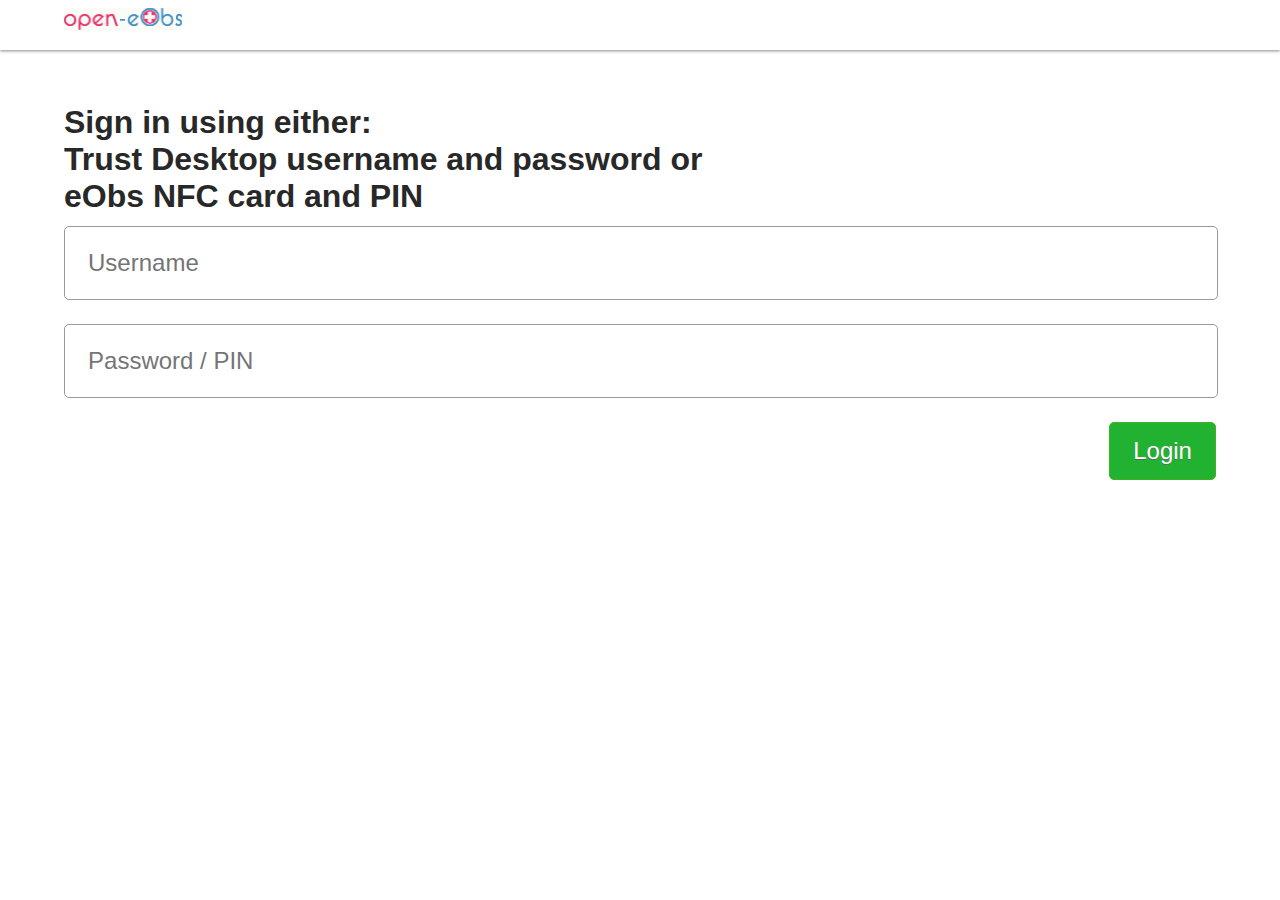
==== www/index.html @ 2cd5ac92 "nfc for mio" ====
<!DOCTYPE html>
<!--
    Licensed to the Apache Software Foundation (ASF) under one
    or more contributor license agreements.  See the NOTICE file
    distributed with this work for additional information
    regarding copyright ownership.  The ASF licenses this file
    to you under the Apache License, Version 2.0 (the
    "License"); you may not use this file except in compliance
    with the License.  You may obtain a copy of the License at

    http://www.apache.org/licenses/LICENSE-2.0

    Unless required by applicable law or agreed to in writing,
    software distributed under the License is distributed on an
    "AS IS" BASIS, WITHOUT WARRANTIES OR CONDITIONS OF ANY
     KIND, either express or implied.  See the License for the
    specific language governing permissions and limitations
    under the License.
-->
<html>
    <head>
        <!--
        Customize this policy to fit your own app's needs. For more guidance, see:
            https://github.com/apache/cordova-plugin-whitelist/blob/master/README.md#content-security-policy
        Some notes:
            * gap: is required only on iOS (when using UIWebView) and is needed for JS->native communication
            * https://ssl.gstatic.com is required only on Android and is needed for TalkBack to function properly
            * Disables use of inline scripts in order to mitigate risk of XSS vulnerabilities. To change this:
                * Enable inline JS: add 'unsafe-inline' to default-src
        -->
        <meta http-equiv="Content-Security-Policy" content="default-src *; style-src 'self' 'unsafe-inline'; script-src 'self' 'unsafe-inline' 'unsafe-eval'">
        <meta name="format-detection" content="telephone=no">
        <meta name="msapplication-tap-highlight" content="no">
        <meta name="viewport" content="user-scalable=no, initial-scale=1, maximum-scale=1, minimum-scale=1, width=device-width">
        <!-- <link rel="stylesheet" type="text/css" href="css/index.css"> -->
        <link rel="stylesheet" type="text/css" href="css/main.css">
        <title>open-eObs</title>
    </head>
    <body>

        <script type="text/javascript" src="cordova.js"></script>
        <script type="text/javascript" src="js/index.js"></script>

    <div id="header" class="header">
    
    <div class="header-main block">
        <img class="logo" src="img/logo.png">
    </div>

    <script type="text/javascript">
        function addParam() {
            var url = document.getElementById('desturl').value;
            document.getElementById("myform").setAttribute('action', url);
        }
    </script>

</div>

<div id="main" class="content block">
    <form action="#" method="POST" name="myform" id="myform">
        <fieldset>
            <legend>Sign in using either:<br />
            Trust Desktop username and password or<br />
            eObs NFC card and PIN</legend>
            <p>
               <input class="login-box" type="text" name="username" placeholder="Username" id="username" tabindex="1" autocomplete="off" autocorrect="off" autocapitalize="off" spellcheck="false" />
            </p>

            <p>
                <input class="login-box" type="password" name="password" id="password" placeholder="Password / PIN" tabindex="2" />
            </p>

            <p id="databaseselect">
                <select class="login-box" name="desturl" id="desturl">
                <option value="http://openeobs.xenh.nhs.uk/mobile/login" >ENHT LIVE</option>
                <option value="http://nhs-chadwell.xenh.nhs.uk/mobile/login" >Chadwell</option>
                <option value="http://nhs-munden.xenh.nhs.uk/mobile/login" >Munden</option>
                <option value="http://nhs-radlett.xenh.nhs.uk/mobile/login" >Radlett</option>
                <option value="http://nhsdemo.openeobs.net/mobile/login" selected="selected" >Unavailable</option>
                </select>
            </p>           
            
            <input type="hidden" name="database" id="database" value="nhclinical"/>

            <button id="loginbutton" class="alignright go" type="submit" name="submit" onclick='addParam()' tabindex="3">Login</button>
            
            </fieldset>
        </form>
</div>

        <div class="app">
            <div id="deviceready" class="blink">
                <p class="event listening">Connecting to Device</p>
                <p class="event received">Device is Ready</p>
            </div>
        </div>

    </body>
</html>
---- www/css/index.css ----
/*
 * Licensed to the Apache Software Foundation (ASF) under one
 * or more contributor license agreements.  See the NOTICE file
 * distributed with this work for additional information
 * regarding copyright ownership.  The ASF licenses this file
 * to you under the Apache License, Version 2.0 (the
 * "License"); you may not use this file except in compliance
 * with the License.  You may obtain a copy of the License at
 *
 * http://www.apache.org/licenses/LICENSE-2.0
 *
 * Unless required by applicable law or agreed to in writing,
 * software distributed under the License is distributed on an
 * "AS IS" BASIS, WITHOUT WARRANTIES OR CONDITIONS OF ANY
 * KIND, either express or implied.  See the License for the
 * specific language governing permissions and limitations
 * under the License.
 */
* {
    -webkit-tap-highlight-color: rgba(0,0,0,0); /* make transparent link selection, adjust last value opacity 0 to 1.0 */
}

body {
    -webkit-touch-callout: none;                /* prevent callout to copy image, etc when tap to hold */
    -webkit-text-size-adjust: none;             /* prevent webkit from resizing text to fit */
    -webkit-user-select: none;                  /* prevent copy paste, to allow, change 'none' to 'text' */
    background-color:#E4E4E4;
    background-image:linear-gradient(top, #A7A7A7 0%, #E4E4E4 51%);
    background-image:-webkit-linear-gradient(top, #A7A7A7 0%, #E4E4E4 51%);
    background-image:-ms-linear-gradient(top, #A7A7A7 0%, #E4E4E4 51%);
    background-image:-webkit-gradient(
        linear,
        left top,
        left bottom,
        color-stop(0, #A7A7A7),
        color-stop(0.51, #E4E4E4)
    );
    background-attachment:fixed;
    font-family:'HelveticaNeue-Light', 'HelveticaNeue', Helvetica, Arial, sans-serif;
    font-size:12px;
    height:100%;
    margin:0px;
    padding:0px;
    text-transform:uppercase;
    width:100%;
}

/* Portrait layout (default) */
.app {
    background:url(../img/logo.png) no-repeat center top; /* 170px x 200px */
    position:absolute;             /* position in the center of the screen */
    left:50%;
    top:50%;
    height:50px;                   /* text area height */
    width:225px;                    text area width 
    text-align:center;
    padding:180px 0px 0px 0px;     /* image height is 200px (bottom 20px are overlapped with text) */
    margin:-115px 0px 0px -112px;  /* offset vertical: half of image height and text area height */
                                   /* offset horizontal: half of text area width */
}

/* Landscape layout (with min-width) */
@media screen and (min-aspect-ratio: 1/1) and (min-width:400px) {
    .app {
        background-position:left center;
        padding:75px 0px 75px 170px;  /* padding-top + padding-bottom + text area = image height */
        margin:-90px 0px 0px -198px;  /* offset vertical: half of image height */
                                      /* offset horizontal: half of image width and text area width */
    }
}

h1 {
    font-size:24px;
    font-weight:normal;
    margin:0px;
    overflow:visible;
    padding:0px;
    text-align:center;
}

.event {
    border-radius:4px;
    -webkit-border-radius:4px;
    color:#FFFFFF;
    font-size:12px;
    margin:0px 30px;
    padding:2px 0px;
}

.event.listening {
    background-color:#333333;
    display:block;
}

.event.received {
    background-color:#4B946A;
    display:none;
}

@keyframes fade {
    from { opacity: 1.0; }
    50% { opacity: 0.4; }
    to { opacity: 1.0; }
}
 
@-webkit-keyframes fade {
    from { opacity: 1.0; }
    50% { opacity: 0.4; }
    to { opacity: 1.0; }
}
 
.blink {
    animation:fade 3000ms infinite;
    -webkit-animation:fade 3000ms infinite;
}
---- www/css/main.css ----
article,
aside,
details,
figcaption,
figure,
footer,
header,
hgroup,
main,
nav,
section,
summary {
  display: block;
}
audio,
canvas,
video {
  display: inline-block;
}
audio:not([controls]) {
  display: none;
  height: 0;
}
[hidden],
template {
  display: none;
}
html {
  font-family: sans-serif;
  -ms-text-size-adjust: 100%;
  -webkit-text-size-adjust: 100%;
}
body {
  margin: 0;
  height: 100%;
}
a {
  background: transparent;
  text-decoration: none !important;
  color: #000000;
}
a:focus {
  outline: thin dotted;
}
a:active,
a:hover {
  outline: 0;
}
h1 {
  font-size: 2em;
  line-height: 1;
  margin-top: 0;
  margin-bottom: 0.5em;
}
h2 {
  font-size: 1.7em;
  line-height: 1.1;
  margin-top: 0.7em;
  margin-bottom: 0.3em;
}
h3 {
  font-size: 1.5em;
  line-height: 1.1;
  margin-top: 0.7em;
  margin-bottom: 0.3em;
  padding-top: 1em;
}
h4 {
  font-size: 1.4em;
  line-height: 1;
  margin-top: 0.7em;
  margin-bottom: 0.3em;
}
h5 {
  font-size: 1.3em;
  line-height: 1;
  margin-top: 0.7em;
  margin-bottom: 0.3em;
}
h6 {
  font-size: 1.2em;
  line-height: 1;
  margin-top: 0.7em;
  margin-bottom: 0.3em;
}
p {
  font-size: 1em;
  line-height: 1.4;
  margin-top: 0.7em;
  margin-bottom: 0.7em;
}
li a {
  text-decoration: none;
}
abbr[title] {
  border-bottom: 1px dotted;
}
b,
strong {
  font-weight: bold;
}
dfn {
  font-style: italic;
}
hr {
  -moz-box-sizing: content-box;
  box-sizing: content-box;
  height: 0;
}
mark {
  background: #ff0;
  color: #000;
}
code,
kbd,
pre,
samp {
  font-family: monospace, serif;
  font-size: 1em;
}
pre {
  white-space: pre-wrap;
}
q {
  quotes: "\201C" "\201D" "\2018" "\2019";
}
small {
  font-size: 80%;
}
sub,
sup {
  font-size: 75%;
  line-height: 0;
  position: relative;
  vertical-align: baseline;
}
sup {
  top: -0.5em;
}
sub {
  bottom: -0.25em;
}
img {
  border: 0;
}
svg:not(:root) {
  overflow: hidden;
}
figure {
  margin: 0;
}
fieldset {
  border: 0;
  margin: 0;
  padding: 0;
}
legend {
  display: block;
  width: 100%;
  padding: 0;
  /*margin-top: 0.7em;*/
  /*margin-bottom: 0.2em;*/
  font-size: 2em;
  line-height: inherit;
  color: #282828;
  border: 0;
  font-weight: bold;
}
label {
  display: inline-block;
  margin-bottom: 5px;
  font-weight: bold;
}
button,
input,
select,
textarea {
  font-family: inherit;
  font-size: 100%;
  margin: 0;
}
button,
input {
  line-height: normal;
}
button,
select {
  text-transform: none;
}
button,
html input[type="button"],
input[type="reset"],
input[type="submit"] {
  -webkit-appearance: button;
  cursor: pointer;
}
button[disabled],
html input[disabled] {
  cursor: default;
}
input[type="checkbox"],
input[type="radio"] {
  box-sizing: border-box;
  padding: 0;
}
input[type="search"] {
  -webkit-appearance: textfield;
  -moz-box-sizing: content-box;
  -webkit-box-sizing: content-box;
  box-sizing: content-box;
}
input[type="search"]::-webkit-search-cancel-button,
input[type="search"]::-webkit-search-decoration {
  -webkit-appearance: none;
}
button::-moz-focus-inner,
input::-moz-focus-inner {
  border: 0;
  padding: 0;
}
textarea {
  overflow: auto;
  vertical-align: top;
}
input[type="radio"],
input[type="checkbox"] {
  margin: 4px 0 0;
  margin-top: 1px \9;
  /* IE8-9 */
  line-height: normal;
}
input[type="file"] {
  display: block;
}
select[multiple],
select[size] {
  height: auto;
}
select optgroup {
  font-size: inherit;
  font-style: inherit;
  font-family: inherit;
}
input[type="number"]::-webkit-outer-spin-button,
input[type="number"]::-webkit-inner-spin-button {
  height: auto;
}
/*output {
  display: block;
  padding-top: (@padding-base-vertical + 1);
  font-size: @font-size-base;
  line-height: @line-height-base;
  color: @input-color;
  vertical-align: middle;
}     */
input {
  display: block;
  width: 96%;
  height: 2.4em;
  padding: 0.3em 2% 0.3em 2%;
  font-size: 1em;
  line-height: 1.4;
  color: #000000;
  vertical-align: middle;
  background-image: none;
  border: 1px solid #999999;
  border-radius: 5px;
  margin-bottom: 1em;
}
input[disabled],
input[readonly],
fieldset[disabled] input {
  cursor: not-allowed;
  background-color: #888888;
}
textareainput {
  height: auto;
}
input:focus {
  box-shadow: inset 0px 0px 5px #a9dbff;
}
.form-group {
  margin-bottom: 15px;
}
.radio,
.checkbox {
  display: block;
  min-height: 1.4em;
  margin-top: 10px;
  margin-bottom: 10px;
  padding-left: 20px;
  vertical-align: middle;
}
.radio label,
.checkbox label {
  display: inline;
  margin-bottom: 0;
  font-weight: normal;
  cursor: pointer;
}
.radio input[type="radio"],
.radio-inline input[type="radio"],
.checkbox input[type="checkbox"],
.checkbox-inline input[type="checkbox"] {
  float: left;
  margin-left: -20px;
}
.radio + .radio,
.checkbox + .checkbox {
  margin-top: -5px;
}
.radio-inline,
.checkbox-inline {
  display: inline-block;
  padding-left: 20px;
  margin-bottom: 0;
  vertical-align: middle;
  font-weight: normal;
  cursor: pointer;
}
.radio-inline + .radio-inline,
.checkbox-inline + .checkbox-inline {
  margin-top: 0;
  margin-left: 10px;
}
input[type="radio"][disabled],
input[type="checkbox"][disabled],
.radio[disabled],
.radio-inline[disabled],
.checkbox[disabled],
.checkbox-inline[disabled],
fieldset[disabled] input[type="radio"],
fieldset[disabled] input[type="checkbox"],
fieldset[disabled] .radio,
fieldset[disabled] .radio-inline,
fieldset[disabled] .checkbox,
fieldset[disabled] .checkbox-inline {
  cursor: not-allowed;
}
table {
  border-collapse: collapse;
  border-spacing: 0;
}
@font-face {
  font-family: 'FontAwesome';
  src: url('../fonts/fontawesome-webfont.eot?v=4.0.3');
  src: url('../fonts/fontawesome-webfont.eot?#iefix&v=4.0.3') format('embedded-opentype'), url('../fonts/fontawesome-webfont.woff?v=4.0.3') format('woff'), url('../fonts/fontawesome-webfont.ttf?v=4.0.3') format('truetype'), url('../fonts/fontawesome-webfont.svg?v=4.0.3#fontawesomeregular') format('svg');
  font-weight: normal;
  font-style: normal;
}
.block {
  width: 90%;
  padding-left: 5%;
  padding-right: 5%;
}
.block .block {
  width: 100%;
  padding-left: 0%;
  padding-right: 0%;
}
button,
.button {
  padding: .3em 2% .3em 2%;
  font-size: 1em;
  line-height: 1.4;
  height: 2.4em;
  border-radius: 5px;
  background-color: #888888;
  border: 1px solid #888888;
  text-decoration: none;
}
button.alignright,
.button.alignright {
  float: right;
  display: inline-block;
  clear: left;
}
button.go,
.button.go {
  background-color: #22b232;
  color: #ffffff;
  text-shadow: 0px 1px 0px #666666;
  border: 1px solid #40b21b;
}
button.back,
.button.back {
  background-color: #4491ce;
  color: #ffffff;
  text-shadow: 0px 1px 0px #666666;
  border: 1px solid #a9dbff;
}
a.patientInfo {
  display: block;
  position: relative;
}
a.patientInfo .name {
  width: 50%;
}
a.patientInfo .obs {
  width: 40%;
  position: absolute;
  right: 0;
  top: 0em;
  text-align: right;
  padding: 0.3em 2%;
  border-radius: 5px;
  color: #ffffff;
  text-shadow: 0px 1px 0px #666666;
  background-color: #ea3172;
}
.header {
  display: inline-block;
  padding-top: 0.5em;
  margin-bottom: 5px;
  box-shadow: 0px 1px 3px #888888;
  position: fixed;
  top: 0px;
  left: 0px;
  background-color: #ffffff;
  width: 100%;
  z-index: 99;
}
.header.no-menu {
  padding-bottom: 0.7em;
}
.header .header-main {
  height: 42px;
}
.header .barcode_block {
  height: 60px;
}
.header .logo {
  float: left;
  width: 118px;
  height: auto;
}
.header .header-meta {
  float: right;
  list-style: none;
  margin: 0;
  margin-top: 0.45em;
  width: 200px;
  padding-left: 0;
}
.header .header-meta li {
  display: inline;
}
.header .header-meta .scan {
  padding-left: 5px;
  padding-right: 5px;
}
.header .header-meta .logout {
  float: right;
}
.header .header-meta .logout .button {
  padding-left: 5px;
  padding-right: 5px;
}
.header .urgent-badge {
  background-color: #ea3172;
  color: #ffffff;
  border-radius: 5px;
  padding-left: 2%;
  padding-right: 2%;
  display: inline-block;
  line-height: 1.5;
  font-size: 0.8em;
  font-weight: normal;
  text-shadow: 0px 1px 0px #000000;
}
.header-menu,
.dialog .options,
.tabs {
  display: block;
  width: 100%;
  margin: 0px;
  padding: 0px;
  border-top: 1px solid #eeeeee;
  list-style: none;
  background-color: #ffffff;
}
.header-menu li,
.dialog .options li,
.tabs li {
  display: inline;
  float: left;
  background-color: #ffffff;
}
.header-menu li a,
.dialog .options li a,
.tabs li a {
  width: 90%;
  padding: 1em 5% 1em 5%;
  display: block;
  text-align: center;
  background-color: #ffffff;
  color: #4491ce;
  font-weight: normal;
}
.header-menu li a.selected,
.dialog .options li a.selected,
.tabs li a.selected,
.header-menu li a.confirm,
.dialog .options li a.confirm,
.tabs li a.confirm {
  color: #ea3172;
  font-weight: bold;
}
.header-menu.two-col li,
.dialog .options.two-col li,
.tabs.two-col li,
.header-menu.twocol li,
.dialog .options.twocol li,
.tabs.twocol li {
  width: 50%;
}
.header-menu.three-col li,
.dialog .options.three-col li,
.tabs.three-col li,
.header-menu.threecol li,
.dialog .options.threecol li,
.tabs.threecol li {
  width: 33%;
}
.header-menu.two-col li:first-child,
.dialog .options.two-col li:first-child,
.tabs.two-col li:first-child,
.header-menu.twocol li:first-child,
.dialog .options.twocol li:first-child,
.tabs.twocol li:first-child {
  border-right: 1px solid #eeeeee;
  -moz-box-sizing: border-box;
  box-sizing: border-box;
}
.header-menu.three-col li:first-child,
.dialog .options.three-col li:first-child,
.tabs.three-col li:first-child,
.header-menu.threecol li:first-child,
.dialog .options.threecol li:first-child,
.tabs.threecol li:first-child {
  border-right: 1px solid #eeeeee;
  -moz-box-sizing: border-box;
  box-sizing: border-box;
}
.header-menu.three-col li:last-child,
.dialog .options.three-col li:last-child,
.tabs.three-col li:last-child,
.header-menu.threecol li:last-child,
.dialog .options.threecol li:last-child,
.tabs.threecol li:last-child {
  border-left: 1px solid #eeeeee;
  -moz-box-sizing: border-box;
  box-sizing: border-box;
}
.tabs {
  border-top: 0px solid black;
  margin-bottom: 5em;
}
.tabs li {
  border: 1px solid #eeeeee;
  width: 49.5% !important;
}
.tabs li:first-child {
  border-bottom-left-radius: 5px;
  border-top-left-radius: 5px;
}
.tabs li:first-child a {
  border-bottom-left-radius: 5px;
  border-top-left-radius: 5px;
}
.tabs li:last-child {
  border-left: 0px solid black;
  border-bottom-right-radius: 5px;
  border-top-right-radius: 5px;
}
.tabs li:last-child a {
  border-bottom-right-radius: 5px;
  border-top-right-radius: 5px;
}
.content {
  margin-top: 6.5em;
}
.share-content{
    margin-bottom: 3.3em;
}
.content.no-menu {
  margin-top: 4em;
}
.tasklist {
  margin: 0;
  padding: 0;
}
.tasklist li a {
  display: block;
  padding-top: 0.7em;
  padding-bottom: 0.7em;
  border-bottom: 1px solid #eeeeee;
  position: relative;
}
.tasklist li a .task-meta {
  width: 100%;
  clear: both;
  float: none;
    display: inline-block;
}
.tasklist li a .task-right {
  float: right;
  width: 27.5%;
  margin-left: 2.5%;
  margin-top: 0px;
  text-align: right;
  font-weight: bold;
}
.tasklist li a .task-right p {
  margin-top: 0px;
  margin-bottom: 1em;
}
.tasklist li a .task-left {
  float: left;
  width: 67.5%;
  margin-right: 2.5%;
  text-align: left;
  margin-top: 0px;
}
.tasklist li a h2 {
  width: 65%;
  color: #262626;
}
.tasklist li a p {
  color: #000000;
}
.tasklist li a p.taskInfo {
  text-decoration: underline;
}
.tasklist li a.level-one {
  background-color: #ccffcc;
}
.tasklist li a.level-two {
  background-color: #ffdfbe;
}
.tasklist li a.level-three,
.tasklist li a.urgent {
  background-color: #ffcccc;
}
.tasklist li a.level-not-set {
  background-color: #e5dfff;
}
#patientName {
  margin-top: -2px;
  position: fixed;
  background-color: white;
  padding-top: 0.3em;
  padding-bottom: 0.3em;
  z-index: 9997;
  box-shadow: 0px 1px 3px rgba(0, 0, 0, 0.4);
}
#patientName a {
  text-decoration: none;
  color: #282828;
  width: 100%;
  display: block;
}
#patientName .icon-info {
  float: right;
}
#obsForm {
  padding-top: 3em;
}
#obsForm .obsField {
  border-bottom: 1px solid #888888;
  padding-top: 1em;
  padding-bottom: 0.7em;
  height: 3.4em;
}
#obsForm .obsField .input-header label {
  width: 45%;
  float: left;
  font-size: 1.2em;
  padding-top: 0.6em;
  padding-bottom: 0.6em;
}
#obsForm .obsField .input-header input {
  width: 45%;
  float: right;
}
#obsForm .obsField.error {
  background-color: #ffcccc !important;
  height: 4.4em;
}
#obsForm .obsField.warning {
  background-color: #ffdfbe;
  height: 4.4em;
}
#obsForm .obsField.warning.error {
  height: 5em !important;
}
#obsForm .obsField .input-body .errors {
  display: block;
}
#obsForm .obsField .input-body .help {
  display: inline-block;
  width: 43%;
}
#obsForm .obsField .targetString {
  font-style: italic;
}
#obsForm .obsSelectField {
  border-bottom: 1px solid #888888;
  padding-top: 1em;
  padding-bottom: 1em;
}
#obsForm .obsSelectField .input-header label {
  font-size: 1.2em;
  padding-top: 0.6em;
}
#obsForm .obsSelectField.error {
  background-color: #ffcccc;
}
#obsForm .obsSelectField.warning {
  background-color: #ffffff;
}
#obsForm .input-body {
  padding-top: 1em;
}
#obsForm .input-body input[type="range"] {
  -webkit-appearance: none;
  background-color: #4491ce !important;
  height: 0.5em;
  padding: 0;
  width: 100%;
  border-radius: 20px;
  box-shadow: inset 1px 1px 3px rgba(0, 0, 0, 0.6);
  display: inline-block;
  margin-top: 1em;
}
#obsForm .input-body input[type="range"]::-webkit-slider-thumb {
  -webkit-appearance: none;
  width: 2em;
  height: 2em;
  border-radius: 50%;
  background: #ea3172;
  box-shadow: 0xp 0px 5px rgba(0, 0, 0, 0.6);
}
#obsForm .input-body select {
  width: 100%;
  height: 2.4em;
  padding: 0.3em 2% 0.3em 2%;
  font-size: 1em;
  line-height: 1.4;
  border-radius: 5px;
  border-color: #4491ce;
  color: #ea3172;
  font-weight: bold;
  background-color: #ffffff;
  margin-bottom: 1em;
}
#obsForm .input-body .button {
  background-color: #ea3172;
  color: #ffffff;
  text-shadow: 0px 1px 0px #666666;
  width: 95%;
  display: inline-block;
  padding-top: 1em;
  padding-bottom: 0px;
  text-align: center;
}
#obsForm .obsSubmit {
  padding-top: 2em;
  /* padding-bottom: 1em; */
}
#obsForm .obsSubmit input {
  background-color: #ea3172;
  color: #ffffff;
  font-weight: bold;
  text-shadow: 0px 1px 0px #666666;
  border: 1px solid #ff9494;
  font-size: 1.2em;
  height: 2.4em;
  width: 100%;
}
.obsConfirm {
  margin: 0px;
}
.obsConfirm #cancelSubmit {
  padding: 0px;
}
.obsSubmit .button {
  background-color: #ea3172;
  width: 100%;
  color: #ffffff;
  font-weight: bold;
  text-shadow: 0px 1px 0px #666666;
  font-size: 1.2em;
  height: 2.4em;
  text-align: center;
  display: inline-block;
  padding: 0px;
  padding-top: 1em;
}
.obsConfirm .button {
  background-color: #4491ce;
  width: 100%;
  color: #ffffff;
  font-weight: bold;
  text-shadow: 0px 1px 0px #666666;
  font-size: 1.2em;
  height: 2.4em;
  text-align: center;
  display: inline-block;
  padding: 0px;
  padding-top: 1em;
}
.breadcrumbs {
  list-style: none;
  padding: 0px;
  margin: 0px;
  padding-top: 0.5em;
}
.breadcrumbs li {
  display: inline;
}
.breadcrumbs li a {
  text-decoration: none;
  padding-top: 0.5em;
  padding-bottom: 0.5em;
  padding-left: 4%;
}
.breadcrumbs li a:after {
  content: " >";
}
.dialog {
  width: 90%;
  margin-left: 5%;
  margin-right: 5%;
  border: 1px solid #888888;
  border-radius: 20px;
  background-color: #ffffff;
  box-shadow: 0px 0px 5px #282828;
  position: fixed;
  top: 40%;
  left: 0px;
  /*display: none;*/
  z-index: 9999;
}
.dialog.clinicalrisk-low {
  background-color: #ccffcc;
}
.dialog.clinicalrisk-medium {
  background-color: #ffdfbe;
}
.dialog.clinicalrisk-high {
  background-color: #ffcccc;
}
.dialog .dialogContent {
  overflow-y: scroll;
}
.dialog .dialogContent * {
  max-width: 100%;
  height: auto;
}
.dialog.obsAlert {
  display: inline-block !important;
}
.dialog h2,
.dialog p {
  padding-left: 5%;
  padding-right: 5%;
}
.dialog dl {
  padding-left: 5%;
  padding-right: 5%;
}
.dialog dl dt {
  font-weight: bold;
  float: left;
  margin-right: 5%;
  width: 40%;
  text-align: right;
  clear: left;
}
.dialog dl dt.twoline {
  height: 2.2em;
}
.dialog dl dd {
  width: 65%;
  margin-right: 5%;
  clear: right;
}
.dialog dl dd.twoline {
  height: 2.2em;
}
.dialog .options li:first-child,
.dialog .options li:first-child a {
  border-bottom-left-radius: 20px;
}
.dialog .options li:last-child,
.dialog .options li:last-child a {
  border-bottom-right-radius: 20px;
}
.dialog #obsSubmit,
.dialog .action {
  color: #ea3172;
  font-weight: bold;
}
.dialog .obsError {
  background-color: red;
  padding: 5%;
  text-align: center;
  font-size: 1.2em;
  font-weight: bold;
  color: white;
  display: none;
}
.dialog .one-col {
  padding: 0px;
  margin: 0px;
  border-top: 1px solid #eeeeee;
}
.dialog .one-col li {
  display: inline;
  background-color: #ffffff;
  width: 100%;
}
.dialog .one-col li a {
  width: 100%;
  padding: 1em 0 1em 0;
  display: block;
  text-align: center;
  background-color: #ffffff;
}
.dialog .one-col li a.cancel {
  color: #4491ce;
  font-weight: normal;
}
.dialog .menu {
  list-style: none;
  padding: 0;
  margin-bottom: 0;
}
.dialog .menu li {
  border-top: 1px solid #eeeeee;
}
.dialog .menu li a {
  padding: 1em 5% 1em 5%;
  width: 90%;
  display: inline-block;
  color: #ea3172;
  font-weight: bold;
}
.dialog select {
  width: 90%;
  height: 2.4em;
  padding: 0.3em 1% 0.3em 1%;
  font-size: 1em;
  line-height: 1.4;
  border-radius: 5px;
  border-color: #4491ce;
  color: #ea3172;
  font-weight: bold;
  background-color: #ffffff;
  margin-bottom: 1em;
  margin-left: 5%;
}
.newsScoreGreen,
#obsScore.green {
  color: green;
}
.newsScoreAmber,
#obsScore.amber {
  color: #ffd5b4;
}
.newsScoreRed,
#obsScore.red {
  color: red;
}
.cover {
  display: inline-block;
  height: 100%;
  width: 100%;
  background-color: rgba(0, 0, 0, 0.5);
  z-index: 9998;
  position: absolute;
  top: 0px;
  left: 0px;
}
.patientlist {
  margin: 0;
  padding: 0;
}
.patientlist li {
  display: block;
}
.patientlist li a {
  /*display: block;
    padding-top: 0.7em;
    padding-bottom: 0.7em;
    border-bottom: 1px solid #eeeeee;
    font-size: 1.2em;
    color: #282828;
    height: inherit;
    float: none;
    clear: both;
    position: relative;  */
}
.patientlist li a .aside {
  position: absolute;
  right: 5%;
  text-align: right;
  /*top: -1.2em;
      font-size: 0.8em;*/
  width: 37%;
}
.patientlist li a.level-one {
  background-color: #ccffcc;
}
.patientlist li a.level-two {
  background-color: #ffdfbe;
}
.patientlist li a.level-three,
.patientlist li a.urgent {
  background-color: #ffcccc;
}
.footer {
  height: 1.5em;
  position: fixed;
  bottom: 0px;
  right: 0px;
  width: inherit;
  padding-left: 0;
  display: inline-block;
}
.footer .user {
  color: rgba(0, 0, 0, 0.3);
  float: right;
  padding: 0;
  margin: 0;
  margin-left: 5%;
}
.chart {
  margin-bottom: 1em;
}
.chart .axis path,
.chart .axis line {
  fill: none;
  stroke: black;
  shape-rendering: crispEdges;
}
.chart .axis text {
  font-family: sans-serif;
  font-size: 11px;
}
.chart .grid .tick {
  stroke: lightgrey;
  opacity: 0.7;
}
.chart .grid path {
  stroke-width: 0;
}
.chart div.ui-content {
  padding-right: 0px;
}
.table-wrapper {
  position: relative;
  margin-bottom: 2em;
}
.table-wrapper .table-wrapper {
  width: 91.5%;
  overflow: auto;
}
.table-wrapper .table-wrapper #chartTable {
  width: 100%;
}
.table-wrapper .table-wrapper #chartTable th {
  text-align: center;
  font-size: 0.8em;
  border-bottom: 1px solid #262626;
  border-left: 1px solid #262626;
}
.table-wrapper .table-wrapper #chartTable th:first-child {
  text-align: left;
  padding-left: 0px;
  border-left: 0px solid black;
}
.table-wrapper .table-wrapper #chartTable tr:nth-child(even) {
  background-color: #dddddd;
}
.table-wrapper .table-wrapper #chartTable tr td {
  padding-left: 1%;
  padding-right: 1%;
  padding-top: 0.3em;
  padding-bottom: 0.3em;
  text-align: center;
  border-left: 1px solid #262626;
}
.table-wrapper .table-wrapper #chartTable tr td:first-child {
  text-align: left;
  padding-left: 0px;
  border-left: 0px solid black;
}
.alert {
  border-radius: 5px;
  padding: 2%;
}
.alert.alert-error {
  background-color: #ffcccc;
  color: white;
  text-shadow: 0px 1px 1px #444444;
}
.MEWShide,
.valHide {
  display: none;
}
i {
  font-family: 'fontAwesome';
  font-style: normal;
  display: inline-block;
  line-height: 1;
  -webkit-font-smoothing: antialiased;
}
.icon-info:before {
  content: "\f05a";
}
.icon-person:before {
  content: "\f007";
}
.icon-alert:before {
  content: "\f071";
}
.icon-left-arrow:before {
  content: "\f060";
}
.icon-up-arrow:before {
  content: "\f062";
}
.icon-down-arrow:before {
  content: "\f063";
}
.mobDT {
  width: 30%;
  float: right;
  margin-left: 2%;
}
span.alignright {
  float: right;
}
li.rightContent {
  position: relative;
}
li.rightContent span.aside {
  position: absolute;
  right: 5%;
}
li.popuprightContent {
  position: relative;
}
li.popuprightContent span.aside {
  position: absolute;
  right: 5%;
  width: 10%;
  top: -0.3em;
}
div.contextPopup {
  position: absolute;
  text-align: center;
  width: 5%;
  height: inherit;
  padding: 0.4em 0.25%;
  font: 0.8em sans-serif;
  background: rgba(0, 0, 0, 0.7);
  border: solid 0px rgba(0, 0, 0, 0.7);
  border-radius: 8px;
  border-bottom-left-radius: 0px;
  pointer-events: none;
  color: white;
}
circle.contextPoint {
  fill: black;
  stroke-width: 5px;
  stroke: rgba(0, 0, 0, 0);
}
circle.emptyContextPoint {
  fill: none;
  stroke-width: 1px;
  stroke: #000000;
}
rect.red {
  fill: #ffcccc;
}
rect.amber {
  fill: #ffe9c8;
}
rect.green {
  fill: #ccffcc;
}
.chartDates {
  display: none;
  height: 4em;
}
.chartDates p {
  display: inline-block;
  float: left;
}
.obsChange .obsSelectField {
  border-bottom: 0px solid black !important;
  padding-bottom: 0px !important;
}
.obsChange .obsSubmit {
  padding-bottom: 0px !important;
}
#obsButton {
  margin-bottom: 2em;
}
.card {
  border: 1px solid #dddddd;
  box-shadow: 1px 0px 3px #888888;
  border-radius: 5px;
  margin-bottom: 2em;
}
.card h3 {
  background-color: #4491ce;
  color: white;
  display: block;
  width: 90%;
  padding: 0.2em 5%;
  margin-top: 0px;
  border-top-left-radius: 5px;
  border-top-right-radius: 5px;
}
.card table {
  margin: 0 5%;
  width: 90%;
}
.card table tr td:first-child {
  font-weight: bold;
  width: 60%;
}
.card table tr td {
  vertical-align: top;
}
.card table tr td table {
  width: 100%;
  margin: 0%;
}
.patient_obs {
  padding: 0.3em 2%;
  border-radius: 5px;
  color: #ffffff;
  text-shadow: 0px 1px 0px #666666;
  background-color: #ea3172;
  width: 100%;
  display: block;
  font-size: 1.2em;
  text-align: center;
}
.full-modal {
  width: 100%;
  height: 100%;
  z-index: 999999999999999;
  position: absolute;
  top: 0px;
  left: 0px;
  background-color: white;
}
.full-modal p {
  display: block;
  width: 90%;
  text-align: right;
  padding: 0 5%;
}
.full-modal p a {
  background-color: #4491ce;
  color: white;
  font-weight: bold;
  padding: 0.2em 3%;
  border-radius: 5px;
}
.full-modal iframe {
  width: 100%;
  height: 100%;
}
#table-content,
#graph-content {
  display: inline-block;
  width: 100%;
}
#table-content {
  padding-top: 2em;
}

#table-content table{
    width: 100%;
}

#table-content tr th, #table-content tr td{
    text-align: center;
    vertical-align: top;
}

#table-content tbody tr:nth-child(odd){
    background-color: rgba(128, 126, 126, 0.1);
}

#table-content tr th:first-child, #table-content tr td:first-child{
    text-align: left;
}

#table-content thead th, #table-content tbody td{
    padding: 0.5em 10px;
}
/* svg stuff */
svg .axis path,
svg .axis line {
  fill: none;
  stroke: #262626;
  shape-rendering: crispEdges;
}
svg .axis text {
  font-family: sans-serif;
}
svg .background .green {
  fill: #ccffcc;
}
svg .background .amber {
  fill: #ffe9c8;
}
svg .background .red {
  fill: #ffcccc;
}
svg .background .normal {
  fill: rgba(0, 0, 0, 0.2);
  stroke: rgba(0, 0, 0, 0.2);
}
svg .background line {
  fill: none;
  stroke: rgba(0, 0, 0, 0.15);
  shape-rendering: crispEdges;
}
svg .brush {
  fill: rgba(0, 0, 0, 0.3);
}
svg .data path {
  fill: none;
  stroke: rgba(40, 40, 40, 0.6);
  shape-rendering: optimizeSpeed;
}
#chart_popup {
  font-family: sans-serif;
  background-color: rgba(0, 0, 0, 0.6);
  color: #ffffff;
  display: inline-block;
  padding: 0.5em 1%;
  position: absolute;
  top: 0;
  left: 0;
  border-radius: 10px;
  margin-top: -2.2em;
  margin-left: -1.5%;
}
#chart_popup.hidden {
  display: none;
}
.nhtable {
  width: 100%;
  border-bottom-left-radius: 10px;
  border-bottom-right-radius: 10px;
}
.nhtable thead tr th {
  text-align: center;
  font-size: 0.8em;
  border-bottom: 1px solid #262626;
  border-left: 1px solid #262626;
}
.nhtable thead tr th:first-child {
  text-align: left;
  padding-left: 0px;
  border-left: 0px solid black;
}
.nhtable tbody tr:nth-child(even) {
  background-color: #dddddd;
}
.nhtable tbody tr td {
  padding-left: 1%;
  padding-right: 1%;
  padding-top: 0.3em;
  padding-bottom: 0.3em;
  text-align: center;
  border-left: 1px solid #262626;
}
.nhtable tbody tr td:first-child {
  text-align: left;
  padding-left: 0px;
  border-left: 0px solid black;
}
text.title {
  font-weight: bold;
  font-size: 2em;
}
#controls {
  position: relative;
  width: 80%;
}
#controls div {
  display: inline-block;
  float: left;
  padding: 0px 5% 0px 0px;
}
#controls #range {
  position: absolute;
  top: 0px;
  right: -18%;
  width: 20%;
  padding: 0px;
  text-align: right;
}
#controls label {
  display: inline-block;
}
@media screen and (max-width: 480px) {
  g.brush-container {
    display: none;
  }
}
@media screen and (min-width: 481px) {
  g.brush-container {
    display: inherit;
  }
  #controls #start,
  #controls #end {
    display: none;
  }
}


.barcode_scan{
    margin-bottom: 1em;
    border-radius: 5px;
    width: 100%;
}

.sharelist{
    list-style: none;
    width: 100%;
}

.sharelist li{
    width: 100%;
    display: flex;
    flex-direction: row;
    border-bottom: 1px solid #eeeeee;
}

.sharelist li .patient-share, .sharelist li .patient_share_nurse{
    flex: 1 0 0;
    align-self: center;
}
.sharelist li label >.block{
    flex: 4 0 0;
    /*border-left: 1px solid #eeeeee;*/
    border-bottom: 0px solid black;
}
#nurse_list .sharelist li > label{
    flex: 4 0 0;
    margin: 0.8em 0;
}
.share-footer{
    position: fixed;
    bottom: 0;
    left: 0;
    width: 101%;
}
.share-footer .user{
    text-align: right;
    margin-right: 6%;
    color: rgba(0, 0, 0, 0.3);
}

#nurse_list .sharelist{
    padding-left: 0;
}

.sharelist li label {
  display: flex;
  position: relative;
  margin-bottom: 0;
  width: 100%;
}

.sharelist li label .block{
    padding-top: 0.7em;
  padding-bottom: 0.7em;
}
.sharelist li label .task-meta {
  width: 100%;
  clear: both;
  float: none;
}
.sharelist li label .task-right {
  float: right;
  width: 27.5%;
  margin-left: 2.5%;
  margin-top: 0px;
  text-align: right;
  font-weight: bold;
}
.sharelist li label .task-right p {
  margin-top: 0px;
  margin-bottom: 1em;
}
.sharelist li label .task-left {
  float: left;
  width: 67.5%;
  margin-right: 2.5%;
  text-align: left;
  margin-top: 0px;
}
.sharelist li label .task-left em{
    font-weight: normal;
    font-style: italic;
}
.sharelist li label h2 {
  width: 65%;
  color: #262626;
}
.sharelist li label p {
  color: #000000;
}
.sharelist li label p.taskInfo {
  text-decoration: underline;
}
.sharelist li label .level-one {
  background-color: #ccffcc;
}
.sharelist li label .level-two {
  background-color: #ffdfbe;
}
.sharelist li label .level-three,
.sharelist li label .urgent {
  background-color: #ffcccc;
}
.sharelist li label .level-not-set {
  background-color: #e5dfff;
}

.sharelist li label.shared{
    background-color: #eeeeee;
}

#assign_nurse .dialogContent input{
    height: 2.4em;
    margin: 0.5em 0;
}

.dialogContent .tasklist{
    list-style: none;
}
.dialogContent .tasklist .block > a{
    padding-bottom: 0;
}
.dialogContent .tasklist .task-meta{
    display: inline-block;
}

.share_invite .task-meta{
    padding-top: 1em;
    padding-bottom: 0;
    background-color: #ffcccc;
    border-radius: 10px;
}

.share_invite .task-meta .task-left{
    padding-left: 2.5%;
    width: 65%;
}

.share_invite .task-meta .task-right{
    padding-right: 2.5%;
    width: 25%;
}

.share_invite .task-meta .task-right .aside{
    float: right;
    background-color: #4491ce;
    color: white;
    border-radius: 10px;
    padding: 0.5em 2.5%;
}

.share_all{
    background-color: #ea3172;
    padding: 0.8em 2.5%;
    margin: 0.5em 5%;
    border-radius: 10px;
    color: white;
    font-weight: bold;
    text-shadow: 0px 1px 0px #666666;
}

#databaseselect, .app #deviceready{
	display: none;
}

#myform input, #myform button {
  font-size: 1.5em;
}
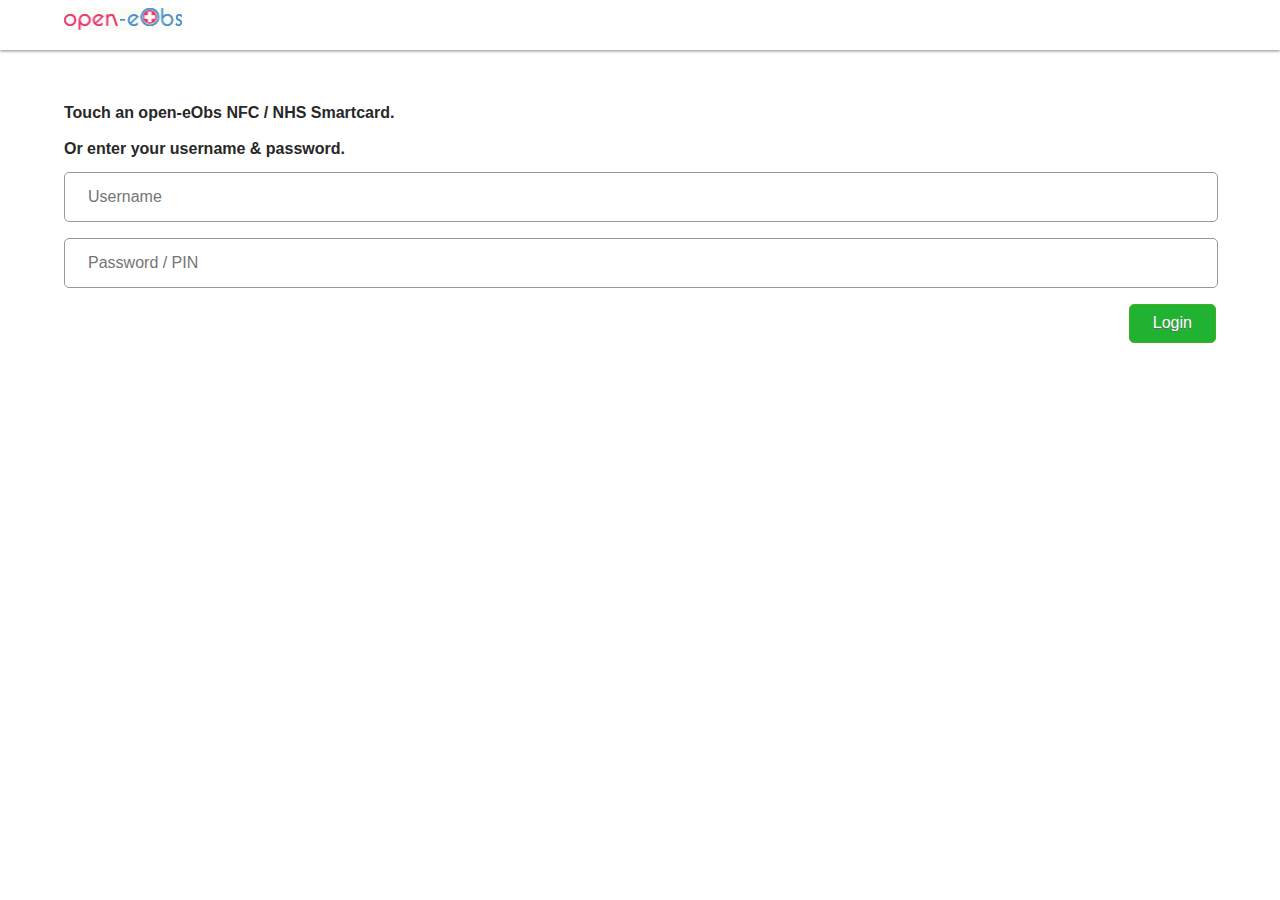
==== commit 4c5b501b: "Trailing slash for revised nginx conf" ====
--- a/www/index.html
+++ b/www/index.html
@@ -36,7 +36,7 @@
         <link rel="stylesheet" type="text/css" href="css/main.css">
         <title>open-eObs</title>
     </head>
-    <body>
+    <body onload="onLoad()">
 
         <script type="text/javascript" src="cordova.js"></script>
         <script type="text/javascript" src="js/index.js"></script>
@@ -47,10 +47,74 @@
         <img class="logo" src="img/logo.png">
     </div>
 
+
+    <script>
+    var httpd = null;
+    function onLoad() {
+        document.addEventListener("deviceready", onDeviceReady, false);
+    }
+    function onDeviceReady() {
+        httpd = ( cordova && cordova.plugins && cordova.plugins.CorHttpd ) ? cordova.plugins.CorHttpd : null;
+
+        startServer("");
+    }
+    function updateStatus() {
+        document.getElementById('location').innerHTML = "document.location.href: " + document.location.href;
+        if( httpd ) {
+            httpd.getURL(function(url){
+                if(url.length > 0) {
+                    document.getElementById('url').innerHTML = "server is up: <a href='" + url + "' target='_blank'>" + url + "</a>";
+                } else {
+                    document.getElementById('url').innerHTML = "server is down.";
+                }
+            });
+            httpd.getLocalPath(function(path){
+                document.getElementById('localpath').innerHTML = "<br/>localPath: " + path;
+            });
+        } else {
+            alert('CorHttpd plugin not available/ready.');
+        }
+    }
+    function startServer( wwwroot ) {
+        if ( httpd ) {
+            httpd.getURL(function(url){
+                if(url.length > 0) {
+                    document.getElementById('url').innerHTML = "server is up: <a href='" + url + "' target='_blank'>" + url + "</a>";
+                } else {
+                    httpd.startServer({
+                        'www_root' : wwwroot,
+                        'port' : 8080,
+                        'localhost_only': false
+                    }, function( url ){
+                        document.getElementById('url').innerHTML = "server is started: <a href='" + url + "' target='_blank'>" + url + "</a>";
+                    }, function( error ){
+                        document.getElementById('url').innerHTML = 'failed to start server: ' + error;
+                    });
+                }
+                
+            },function(){});
+        } else {
+            alert('CorHttpd plugin not available/ready.');
+        }
+    }
+    function stopServer() {
+        if ( httpd ) {
+            httpd.stopServer(function(){
+                document.getElementById('url').innerHTML = 'server is stopped.';
+            },function( error ){
+                document.getElementById('url').innerHTML = 'failed to stop server' + error;
+            });
+        } else {
+            alert('CorHttpd plugin not available/ready.');
+        }
+    }
+    </script>
+
+
     <script type="text/javascript">
         function addParam() {
-            var url = document.getElementById('desturl').value;
-            document.getElementById("myform").setAttribute('action', url);
+            var submiturl = document.getElementById('submiturl').value;
+            document.getElementById("myform").setAttribute('action', submiturl);
         }
     </script>
 
@@ -59,9 +123,7 @@
 <div id="main" class="content block">
     <form action="#" method="POST" name="myform" id="myform">
         <fieldset>
-            <legend>Sign in using either:<br />
-            Trust Desktop username and password or<br />
-            eObs NFC card and PIN</legend>
+            <legend>Touch an open-eObs NFC / NHS Smartcard.<br /><br />Or enter your username &amp; password.</legend>
             <p>
                <input class="login-box" type="text" name="username" placeholder="Username" id="username" tabindex="1" autocomplete="off" autocorrect="off" autocapitalize="off" spellcheck="false" />
             </p>
@@ -71,14 +133,10 @@
             </p>
 
             <p id="databaseselect">
-                <select class="login-box" name="desturl" id="desturl">
-                <option value="http://openeobs.xenh.nhs.uk/mobile/login" >ENHT LIVE</option>
-                <option value="http://nhs-chadwell.xenh.nhs.uk/mobile/login" >Chadwell</option>
-                <option value="http://nhs-munden.xenh.nhs.uk/mobile/login" >Munden</option>
-                <option value="http://nhs-radlett.xenh.nhs.uk/mobile/login" >Radlett</option>
-                <option value="http://nhsdemo.openeobs.net/mobile/login" selected="selected" >Unavailable</option>
+                <select class="login-box" name="submiturl" id="submiturl">
+                <option value="http://default.openeobs.net/mobile/login/" selected="selected">open-eObs Default</option>
                 </select>
-            </p>           
+            </p>
             
             <input type="hidden" name="database" id="database" value="nhclinical"/>
 
@@ -86,6 +144,16 @@
             
             </fieldset>
         </form>
+
+<!--     <p>Demo for CorHttpd Plugin</p>
+    <p><button onclick="startServer('');">Start CorHttpd at assets/www/</button></p>
+    <p><button onclick="startServer('/');">Start CorHttpd at /</button></p>
+    <p><button onclick="stopServer();">Stop CorHttpd</button></p>
+    <p><button onclick="updateStatus();">Check Status</button></p>
+    <div id='location'></div>
+    <div id='url'></div>
+    <div id='localpath'></div> -->
+
 </div>
 
         <div class="app">
--- a/www/css/main.css
+++ b/www/css/main.css
@@ -158,9 +158,9 @@
   display: block;
   width: 100%;
   padding: 0;
-  /*margin-top: 0.7em;*/
-  /*margin-bottom: 0.2em;*/
-  font-size: 2em;
+  margin-top: 0.7em;
+  margin-bottom: 0.2em;
+  font-size: 1em;
   line-height: inherit;
   color: #282828;
   border: 0;
@@ -1277,6 +1277,7 @@
 .full-modal iframe {
   width: 100%;
   height: 100%;
+  background-color: white;
 }
 #table-content,
 #graph-content {
@@ -1595,10 +1596,18 @@
     text-shadow: 0px 1px 0px #666666;
 }
 
+#popup_iframe iframe, #popup_image img{
+    width: 100%;
+}
+
+#popup_iframe iframe{
+    border: 0 solid black;
+}
+
 #databaseselect, .app #deviceready{
-	display: none;
+  display: none;
 }
 
 #myform input, #myform button {
-  font-size: 1.5em;
-}
+  font-size: 1em;
+}